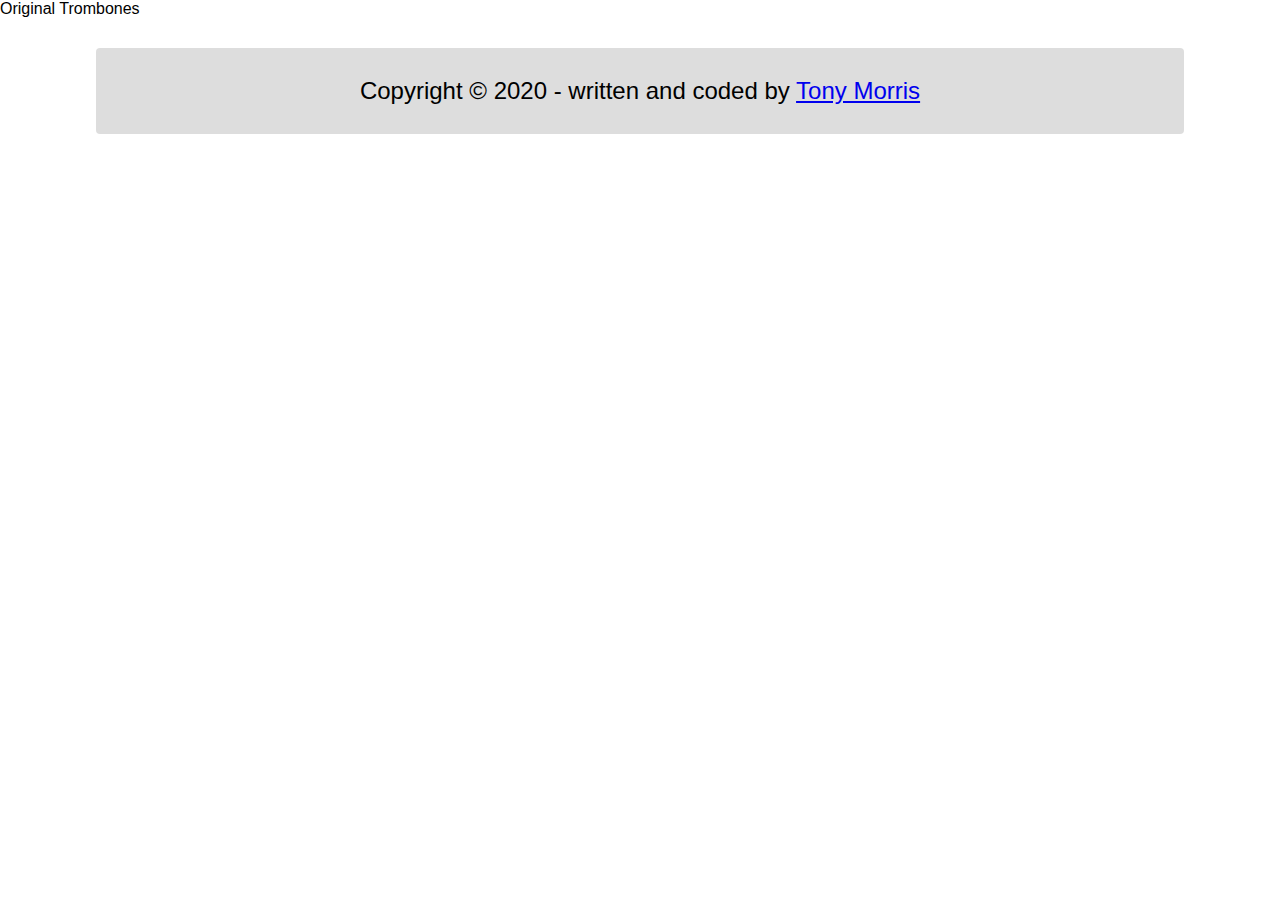
==== index.html @ 4ff648b0 "initial commit" ====
<!DOCTYPE html>
<html>
  <head>
    <meta charset="utf-8">
    <title>Product Landing Page</title>
    <link rel="stylesheet" href="css/normalize.css">
    <link rel="stylesheet" href="css/style.css">      
  </head>
  <body>
    <script src="https://cdn.freecodecamp.org/testable-projects-fcc/v1/bundle.js"></script>
   
  <header id="header">Original Trombones
    <nav id="nav-bar"></nav>

  </header>
  
  
  <footer>
    <p>Copyright &copy 2020 - written and coded by <a href="http://www.freecodecamp.com/tonymorristm">Tony Morris</a></p>
  </footer>

   
  </body>
</html>
---- css/style.css ----
/** {
  border: 1px solid red;
}*/

* {
  box-sizing: border-box;
}






footer {
  text-align: center;
  width: 85vw;
  margin-left: auto;
  margin-right: auto;
  margin-top: 30px;
  border-radius: 4px;
  background-color: #ddd;
  padding: 5px;
}

footer p {
  font-size: 1.5rem;
}
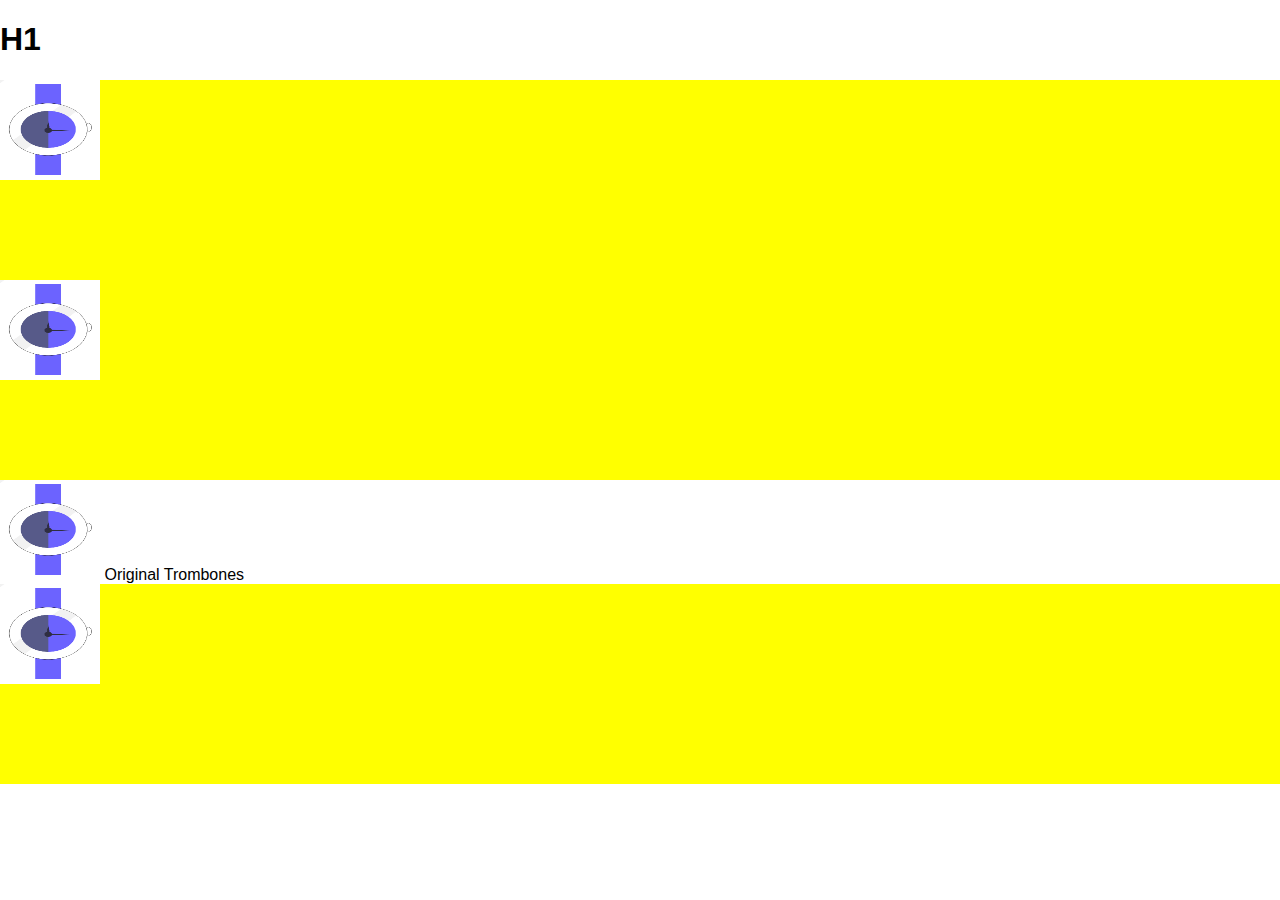
==== commit a4abff34: "add package.json file for codesandbox" ====
--- a/index.html
+++ b/index.html
@@ -7,18 +7,32 @@
     <link rel="stylesheet" href="css/style.css">      
   </head>
   <body>
-    <script src="https://cdn.freecodecamp.org/testable-projects-fcc/v1/bundle.js"></script>
-   
-  <header id="header">Original Trombones
+    <h1>H1</h1>
+    <div class="logo">
+      <img src="../images/watch.png" alt="">
+    </div>
+
+    <div class="logo">
+      <img src="../images/watch.png" alt="">
+    </div>
+
+  <header id="header">
+    <img src="../images/watch.png" alt="">
+    Original Trombones
     <nav id="nav-bar"></nav>
 
+    <div class="logo">
+      <img src="../images/watch.png" alt="">
+    </div>
+    
   </header>
-  
-  
+
+
+<!--   
   <footer>
     <p>Copyright &copy 2020 - written and coded by <a href="http://www.freecodecamp.com/tonymorristm">Tony Morris</a></p>
-  </footer>
+  </footer> -->
 
-   
+  <script src="https://cdn.freecodecamp.org/testable-projects-fcc/v1/bundle.js"></script> 
   </body>
 </html>--- a/css/style.css
+++ b/css/style.css
@@ -1,12 +1,31 @@
-/** {
+/* * {
   border: 1px solid red;
-}*/
+} */ 
 
-* {
+/* * {
   box-sizing: border-box;
+} */ 
+
+img {
+  height: 100px;
+  width: 100px;
 }
 
+.logo {
+  background-color: yellow;
+  height: 200px;
+}
 
+logo {
+  width: 100%;
+  height: 100%;
+  max-width: 300px;
+  display: flex;
+  justify-content: center;
+  align-items: center;
+  text-align: center;
+  margin-left: 20px;
+}
 
 
 
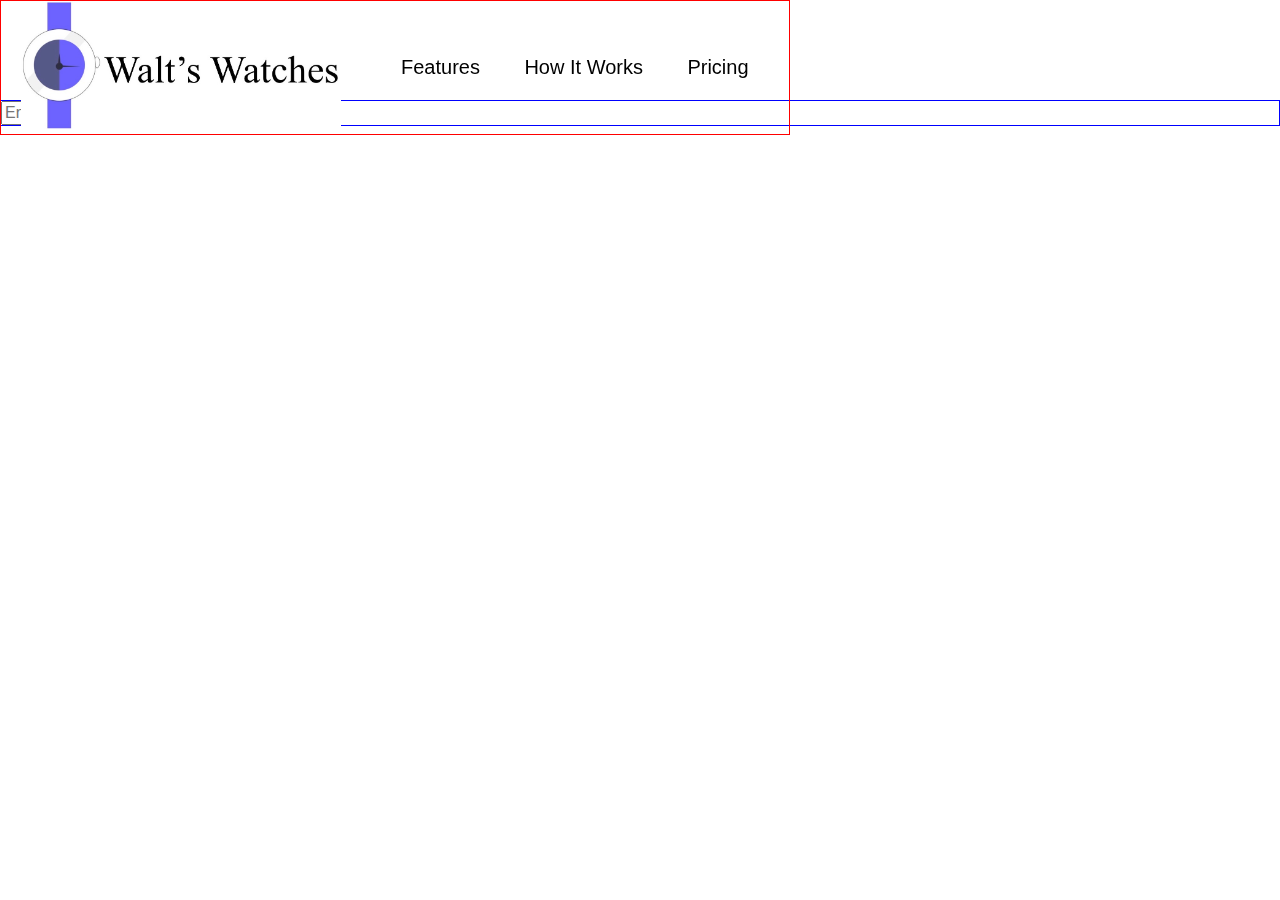
==== commit 19bcdadd: "begin css styling" ====
--- a/index.html
+++ b/index.html
@@ -7,26 +7,38 @@
     <link rel="stylesheet" href="css/style.css">      
   </head>
   <body>
-    <h1>H1</h1>
-    <div class="logo">
-      <img src="../images/watch.png" alt="">
-    </div>
+    
+  <header id="header">
 
     <div class="logo">
-      <img src="../images/watch.png" alt="">
+      <img src="images/logo.jpg" id="header-img" alt="">
     </div>
+    
+    <nav id="nav-bar">
+      <ul>
+        <li><a href="" class="nav-link"></a>Features</li>
+        <li><a href="" class="nav-link"></a>How It Works</li>
+        <li><a href="" class="nav-lilnk"></a>Pricing</li>
+      </ul>
+    </nav>
 
-  <header id="header">
-    <img src="../images/watch.png" alt="">
-    Original Trombones
-    <nav id="nav-bar"></nav>
-
-    <div class="logo">
-      <img src="../images/watch.png" alt="">
-    </div>
+ 
     
   </header>
 
+  <div id="page">
+
+  <div id="video">
+
+  </div>
+
+
+  <form action="" id="form">
+    <input type="email" id="email" placeholder="Enter email address">
+    <input type="submit" id="submit">
+  </form>
+
+</div><!-- page -->
 
 <!--   
   <footer>
--- a/css/style.css
+++ b/css/style.css
@@ -1,33 +1,52 @@
 /* * {
   border: 1px solid red;
-} */ 
+} */
 
-/* * {
+* { 
   box-sizing: border-box;
-} */ 
+} 
 
-img {
-  height: 100px;
-  width: 100px;
-}
-
-.logo {
-  background-color: yellow;
-  height: 200px;
-}
-
-logo {
-  width: 100%;
-  height: 100%;
-  max-width: 300px;
-  display: flex;
-  justify-content: center;
-  align-items: center;
-  text-align: center;
-  margin-left: 20px;
+body {
+  padding-top: 100px;
 }
 
 
+header {
+   border: 1px solid red;
+    position: fixed;
+    top: 0;
+    min-height: 75px;
+    padding: 0px 20px;
+    display: flex;
+    justify-content: space-around;
+    align-items: center;
+}
+
+
+
+
+#header-img {
+  width: 25vw;
+  /* padding: 10px; */
+}
+
+#nav-bar {
+  list-style-type: none;
+  text-align: center; 
+  padding: 0;
+  margin: 0;
+}
+
+#nav-bar li {
+  display: inline-block;
+  font-size: 20px;
+  padding: 20px;
+}
+
+#page {
+  border: 1px solid blue;
+  
+}
 
 
 footer {
@@ -43,4 +62,10 @@
 
 footer p {
   font-size: 1.5rem;
+}
+
+@media (max-width: 600px) {
+  header {
+    flex-wrap: wrap;
+  }
 }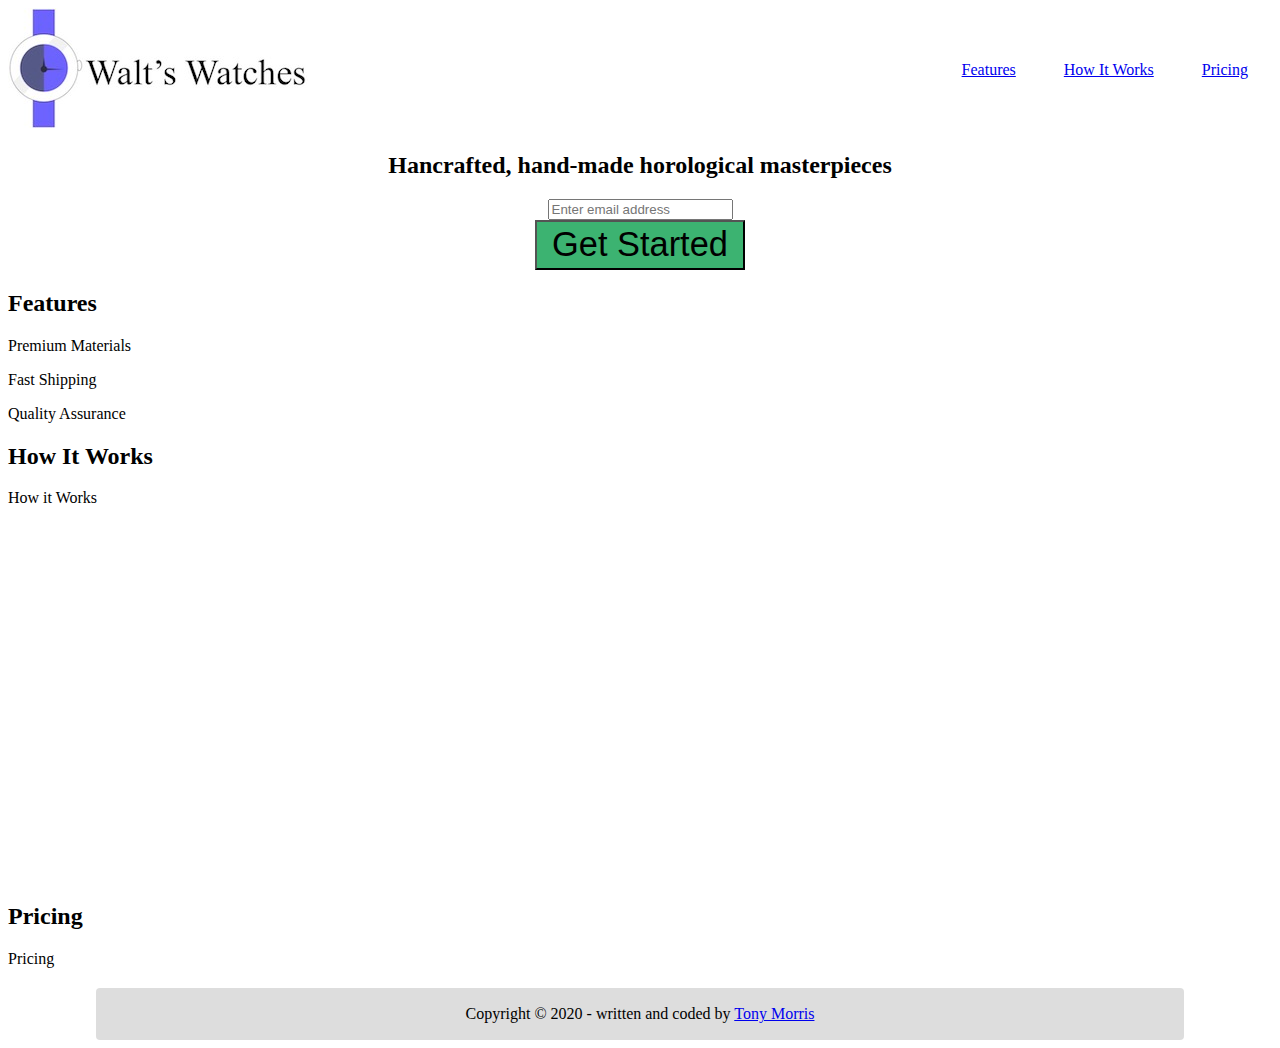
==== commit 8fcb5777: "all tests pass, begining css styling" ====
--- a/index.html
+++ b/index.html
@@ -3,48 +3,69 @@
   <head>
     <meta charset="utf-8">
     <title>Product Landing Page</title>
-    <link rel="stylesheet" href="css/normalize.css">
+    <!-- <link rel="stylesheet" href="css/normalize.css"> -->
     <link rel="stylesheet" href="css/style.css">      
   </head>
   <body>
-    
+
   <header id="header">
+    <nav id="nav-bar">
 
     <div class="logo">
-      <img src="images/logo.jpg" id="header-img" alt="">
+      <img src="images/logo.jpg" id="header-img" alt="company logo">
     </div>
     
-    <nav id="nav-bar">
-      <ul>
-        <li><a href="" class="nav-link"></a>Features</li>
-        <li><a href="" class="nav-link"></a>How It Works</li>
-        <li><a href="" class="nav-lilnk"></a>Pricing</li>
+      <ul class="nav-links">
+        <li>
+          <a class="nav-link" href="#features">Features</a>
+        </li>
+        <li>
+          <a class="nav-link" href="#howitworks">How It Works</a>
+        </li>
+        <li>
+          <a class="nav-link" href="#pricing">Pricing</a>
+        </li>
       </ul>
+    
     </nav>
 
- 
-    
   </header>
 
-  <div id="page">
+  <h2 class="text-h2">Hancrafted, hand-made horological masterpieces</h2>
 
-  <div id="video">
-
-  </div>
-
-
-  <form action="" id="form">
-    <input type="email" id="email" placeholder="Enter email address">
-    <input type="submit" id="submit">
+  <form action="https://www.freecodecamp.com/email-submit" id="form">
+    <input type="email" id="email" name="email" placeholder="Enter email address" required><br>
+    <input type="submit" id="submit" value="Get Started">
   </form>
 
-</div><!-- page -->
+  
+  <h2 id="features">Features</h2>
+  <p>Premium Materials</p>
+  <p>Fast Shipping</p>
+  <p>Quality Assurance</p>
+ 
+  <h2 id="howitworks">How It Works</h2>
+  <p>How it Works</p>
 
-<!--   
+    <div id="video-section">
+      <iframe id="video" src="https://player.vimeo.com/video/45356333" width="640" height="360" frameborder="0" allow="autoplay; fullscreen" allowfullscreen></iframe>
+    </div>
+
+    </div><!-- howitworks -->
+
+    <h2 id="pricing">Pricing</h2>
+    <p>Pricing</p>
+
+ 
+
+  
   <footer>
     <p>Copyright &copy 2020 - written and coded by <a href="http://www.freecodecamp.com/tonymorristm">Tony Morris</a></p>
-  </footer> -->
+  </footer>
 
   <script src="https://cdn.freecodecamp.org/testable-projects-fcc/v1/bundle.js"></script> 
   </body>
-</html>+</html>
+
+
+<!-- Shift + Alt + down arrow -->--- a/css/style.css
+++ b/css/style.css
@@ -1,52 +1,56 @@
-/* * {
-  border: 1px solid red;
-} */
+* {
+  box-sizing: border-box;
+}
 
-* { 
-  box-sizing: border-box;
-} 
-
-body {
-  padding-top: 100px;
+#page {
+  margin-top: 50px;
 }
 
 
-header {
-   border: 1px solid red;
-    position: fixed;
-    top: 0;
-    min-height: 75px;
-    padding: 0px 20px;
-    display: flex;
-    justify-content: space-around;
-    align-items: center;
-}
-
-
-
-
-#header-img {
-  width: 25vw;
-  /* padding: 10px; */
+#header {
+  /* border: 2px solid red; */
 }
 
 #nav-bar {
-  list-style-type: none;
-  text-align: center; 
-  padding: 0;
-  margin: 0;
+  /* border: 4px solid green; */
+  display: flex;
+  justify-content: space-between;
 }
 
-#nav-bar li {
-  display: inline-block;
-  font-size: 20px;
-  padding: 20px;
+.logo {
+  /* border: 2px solid blue; */
 }
 
-#page {
-  border: 1px solid blue;
-  
+#nav-bar {
+  /* border: 2px solid purple; */
 }
+
+.nav-links {
+  list-style-type: none;
+  display: flex;
+  align-items: center;
+}
+
+.nav-link {
+  margin: 0 1.5rem;
+}
+
+.text-h2, form {
+  text-align: center;
+}
+
+#submit {
+  width: 210px;
+  height: 50px;
+  background-color: mediumseagreen;
+  font-size: 2.15rem;
+}
+
+#video-section {
+  display: flex;
+  justify-content: center;
+}
+
 
 
 footer {
@@ -54,18 +58,18 @@
   width: 85vw;
   margin-left: auto;
   margin-right: auto;
-  margin-top: 30px;
+  margin-top: 20px;
   border-radius: 4px;
   background-color: #ddd;
-  padding: 5px;
+  padding: 1px;
 }
 
 footer p {
-  font-size: 1.5rem;
+  font-size: 1rem;
 }
 
-@media (max-width: 600px) {
-  header {
-    flex-wrap: wrap;
+@media only screen and (max-width: 650px) {
+  .nav-links {
+    flex-direction: column;
   }
 }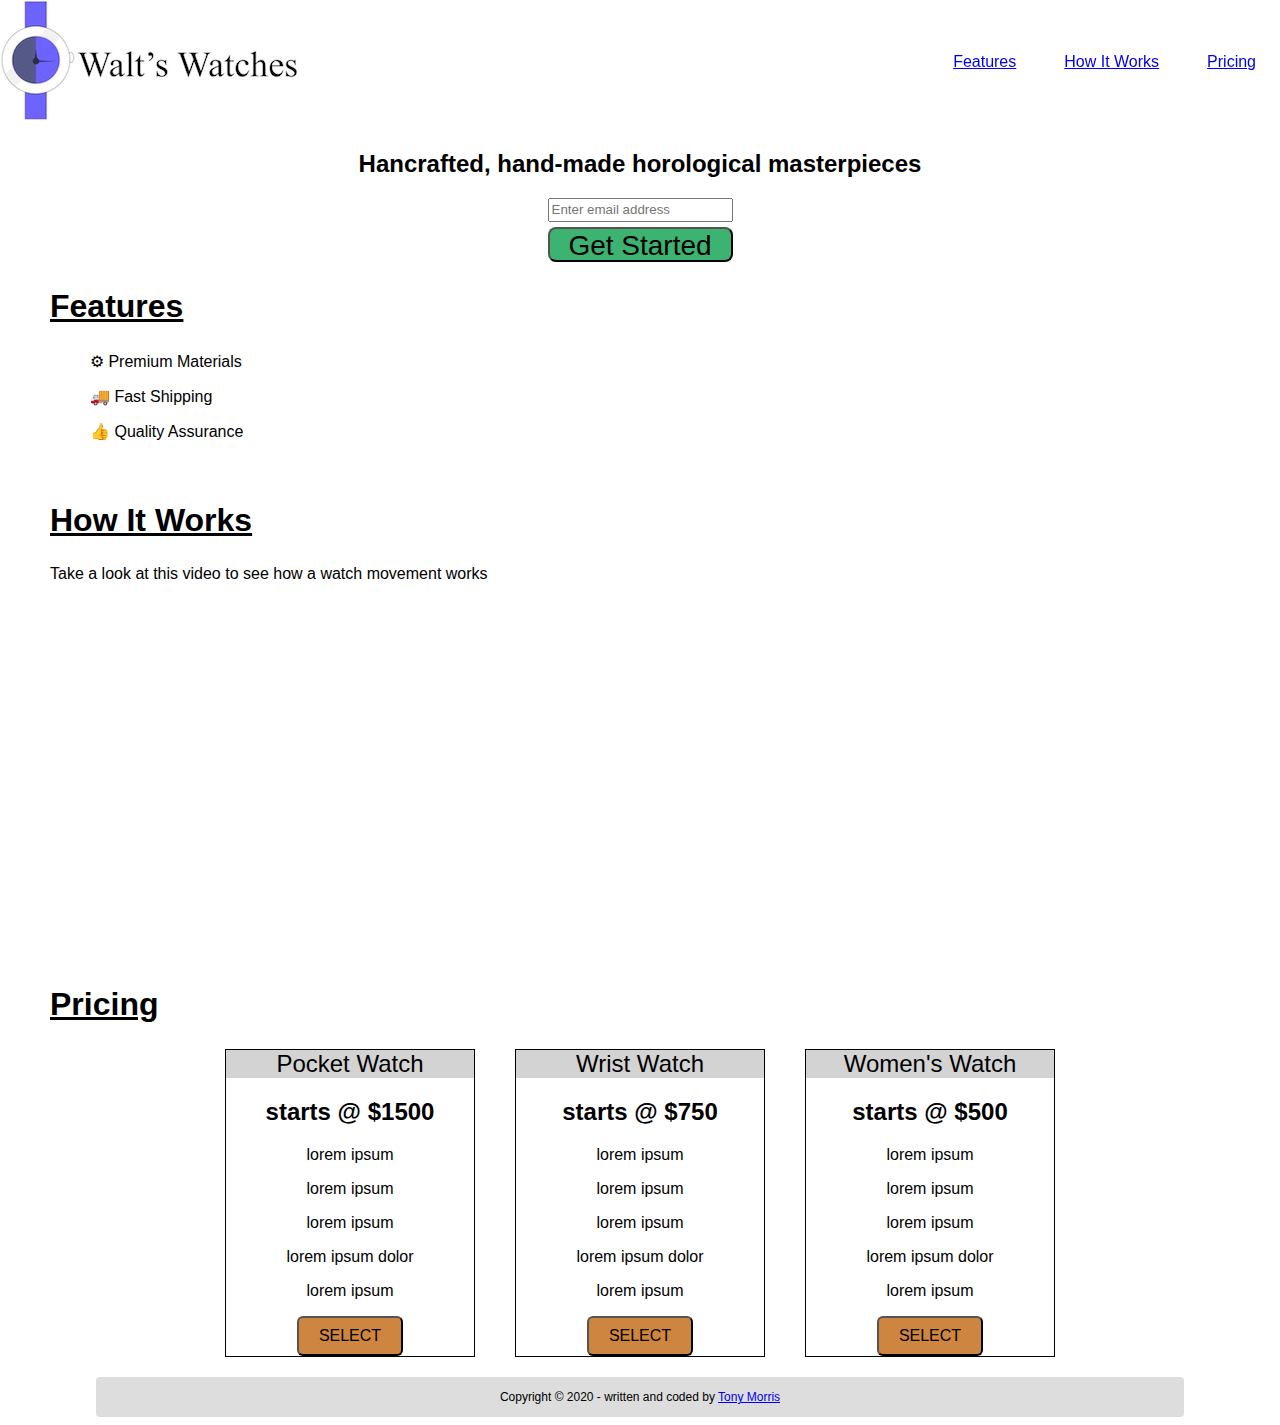
==== commit 5a649501: "finish css styling - all tests pass" ====
--- a/index.html
+++ b/index.html
@@ -3,11 +3,12 @@
   <head>
     <meta charset="utf-8">
     <title>Product Landing Page</title>
-    <!-- <link rel="stylesheet" href="css/normalize.css"> -->
     <link rel="stylesheet" href="css/style.css">      
   </head>
   <body>
-
+  
+  
+  
   <header id="header">
     <nav id="nav-bar">
 
@@ -31,6 +32,8 @@
 
   </header>
 
+  <div class="page">
+
   <h2 class="text-h2">Hancrafted, hand-made horological masterpieces</h2>
 
   <form action="https://www.freecodecamp.com/email-submit" id="form">
@@ -40,12 +43,14 @@
 
   
   <h2 id="features">Features</h2>
-  <p>Premium Materials</p>
-  <p>Fast Shipping</p>
-  <p>Quality Assurance</p>
- 
+    <ul>
+      <p><span>&#9881;</span>  Premium Materials</p>
+      <p><span>&#128666;</span>  Fast Shipping</p>
+      <p><span>&#128077;</span>  Quality Assurance</p>
+    </ul>
+<br>
   <h2 id="howitworks">How It Works</h2>
-  <p>How it Works</p>
+  <p>Take a look at this video to see how a watch movement works</p>
 
     <div id="video-section">
       <iframe id="video" src="https://player.vimeo.com/video/45356333" width="640" height="360" frameborder="0" allow="autoplay; fullscreen" allowfullscreen></iframe>
@@ -54,9 +59,45 @@
     </div><!-- howitworks -->
 
     <h2 id="pricing">Pricing</h2>
-    <p>Pricing</p>
+ 
+    <section id="prices">
+      <div class="pocketwatch">
+      <div class="watch">Pocket Watch</div>
+      <h2>starts @ $1500</h2>
+      <p>lorem ipsum</p>
+      <p>lorem ipsum</p>
+      <p>lorem ipsum</p>
+      <p>lorem ipsum dolor</p>
+      <p>lorem ipsum</p>
+      <button class="select">SELECT</button>
+    </div>
+    
+      <div class="wristwatch">
+        <div class="watch">Wrist Watch</div>
+      <h2>starts @ $750</h2>
+      <p>lorem ipsum</p>
+      <p>lorem ipsum</p>
+      <p>lorem ipsum</p>
+      <p>lorem ipsum dolor</p>
+      <p>lorem ipsum</p>
+      <button class="select">SELECT</button>
+    </div>
+    
+      <div class="womenswatch">
+        <div class="watch">Women's Watch</div>
+      <h2>starts @ $500</h2>
+      <p>lorem ipsum</p>
+      <p>lorem ipsum</p>
+      <p>lorem ipsum</p>
+      <p>lorem ipsum dolor</p>
+      <p>lorem ipsum</p>
+      <button class="select">SELECT</button>
+    </div>
 
- 
+    </section>
+
+
+  </div><!-- page -->
 
   
   <footer>
@@ -66,6 +107,3 @@
   <script src="https://cdn.freecodecamp.org/testable-projects-fcc/v1/bundle.js"></script> 
   </body>
 </html>
-
-
-<!-- Shift + Alt + down arrow -->--- a/css/style.css
+++ b/css/style.css
@@ -2,27 +2,24 @@
   box-sizing: border-box;
 }
 
-#page {
-  margin-top: 50px;
+body {
+  font-family: 'Lato', sans-serif;
+  margin-left: 50px;
+  margin-right: 50px;
 }
 
+.page {
+  margin-top: 150px;
 
-#header {
-  /* border: 2px solid red; */
 }
 
 #nav-bar {
-  /* border: 4px solid green; */
+  position: fixed;
+  top: 0;
+  left: 0;
+  width: 100%;
   display: flex;
   justify-content: space-between;
-}
-
-.logo {
-  /* border: 2px solid blue; */
-}
-
-#nav-bar {
-  /* border: 2px solid purple; */
 }
 
 .nav-links {
@@ -39,11 +36,21 @@
   text-align: center;
 }
 
+#features, #howitworks, #pricing {font-size: 2rem;
+  text-decoration: underline;
+}
+
+#email  {
+  height: 1.5rem;
+}
+
 #submit {
-  width: 210px;
-  height: 50px;
+  width: 185px;
+  height: 35px;
+  margin-top: 5px;
   background-color: mediumseagreen;
-  font-size: 2.15rem;
+  border-radius: .5rem;
+  font-size: 1.75rem;
 }
 
 #video-section {
@@ -51,7 +58,39 @@
   justify-content: center;
 }
 
+iframe {
+  max-width: 560px;
+  width: 100%;
+}
 
+#prices {
+  display: flex;
+  justify-content: center;
+}
+
+.pocketwatch, .wristwatch, .womenswatch {
+  border: 1px solid black;
+  text-align: center;
+  margin: 0 20px;
+  max-width: 250px;
+  width: 100%;
+}
+
+
+.watch {
+  background-color: lightgrey;
+  font-size: 1.5rem;
+  
+}
+
+.select {
+  background-color: peru;
+  padding: 0 20px;
+  height: 40px;
+  font-size: 1em;
+  text-transform: uppercase;
+  border-radius: 6px;
+}
 
 footer {
   text-align: center;
@@ -65,11 +104,14 @@
 }
 
 footer p {
-  font-size: 1rem;
+  font-size: .75rem;
 }
 
 @media only screen and (max-width: 650px) {
-  .nav-links {
+  .nav-links, #prices {
     flex-direction: column;
   }
+  .pocketwatch, .wristwatch, .womenswatch {
+    margin: 10px 0;
+  }
 }